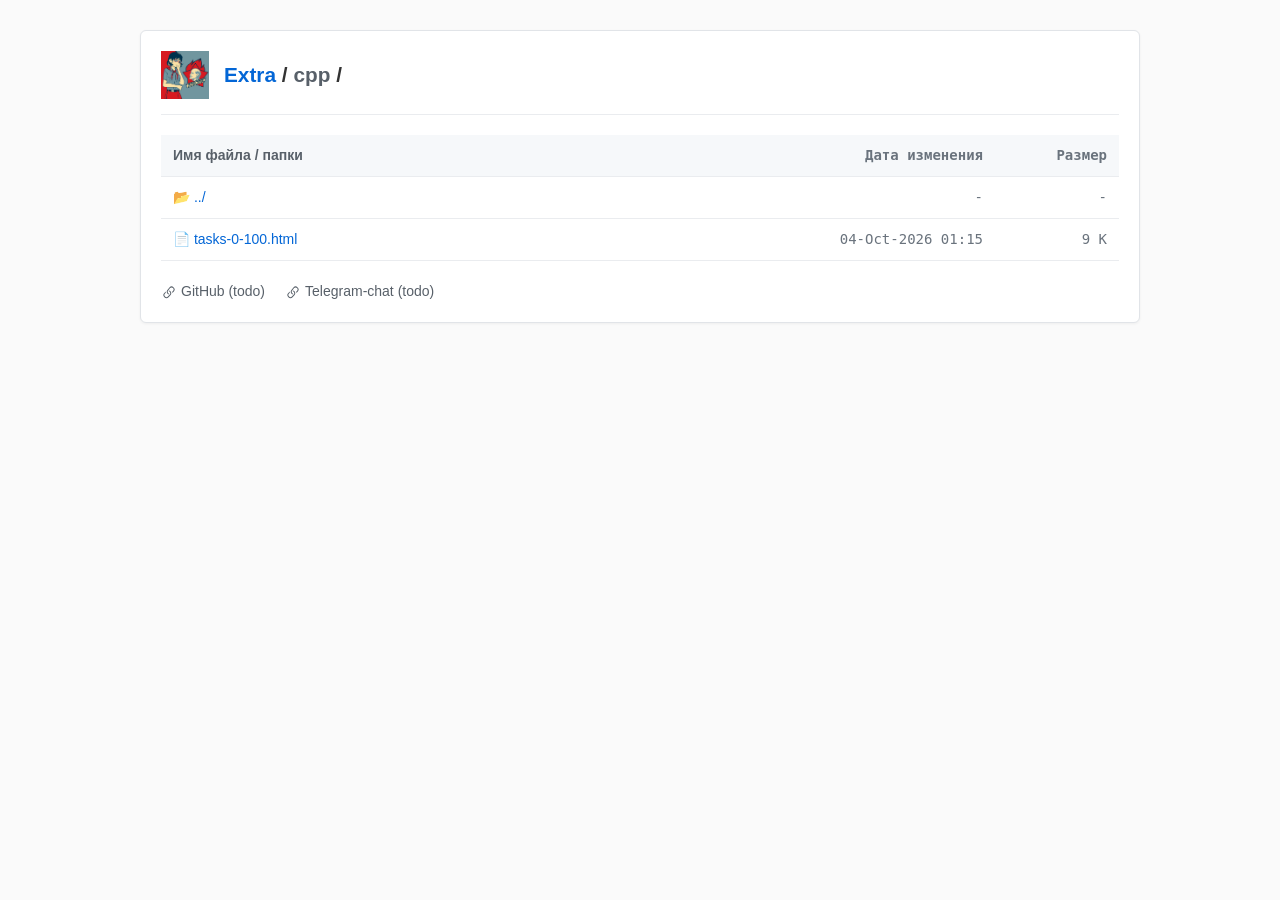
==== extra/cpp/index.html @ 7813ad3c "добавлены ai-скрипты для генерации статического сайта (github pages)" ====
<!DOCTYPE html><html lang="ru"><head><meta charset="UTF-8"><title>Index of /cpp</title><link rel="stylesheet" href="../styles.css"></head><body><svg xmlns="http://w3.org" style="display: none;"><g id="icon-link"><path d="M4.715 6.542 3.343 7.914a3 3 0 1 0 4.243 4.243l1.828-1.829A3 3 0 0 0 8.586 5.5L8 6.086a1 1 0 0 0-.154.199 2 2 0 0 1 .861 3.337L6.88 11.45a2 2 0 1 1-2.83-2.83l.793-.792a4 4 0 0 1-.128-1.287z"/><path d="M6.586 4.672A3 3 0 0 0 7.414 9.5l.586-.586a1 1 0 0 0 .154-.199 2 2 0 0 1-.861-3.337L9.12 3.12a2 2 0 1 1 2.83 2.83l-.793.792a4 4 0 0 1 .128 1.287l1.372-1.372a3 3 0 1 0-4.243-4.243z"/></g></svg><div class="container"><div class="header"><img src="../logo.jpg" alt="Logo" width="48" height="48" onerror="this.style.display='none'"><div class="breadcrumbs"><a href="../index.html">Extra</a> / <span>cpp</span> / </div></div><table><thead><tr><th>Имя файла / папки</th><th class="meta-col">Дата изменения</th><th class="size-col">Размер</th></tr></thead><tbody><tr><td><a href="../index.html">&#128194; ../</a></td><td class="meta-col">-</td><td class="size-col">-</td></tr><tr><td><a href="tasks-0-100.html">📄 tasks-0-100.html</a></td><td class="meta-col">04-Oct-2026 01:15</td><td class="size-col">9 K</td></tr></tbody></table><div class="footer-links"><a href="https://github.com" target="_blank" class="footer-link gh-hover"><svg width="14" height="14" fill="currentColor"><use href="#icon-link"/></svg> GitHub (todo) </a><a href="https://t.me" target="_blank" class="footer-link tg-hover"><svg width="14" height="14" fill="currentColor"><use href="#icon-link"/></svg> Telegram-chat (todo) </a></div></div></body></html>
---- extra/styles.css ----
/* Общие стили страниц */
body {
    font-family: -apple-system, BlinkMacSystemFont, "Segoe UI", Helvetica, Arial, sans-serif;
    padding: 30px;
    background: #fafafa;
    color: #333;
    line-height: 1.5;
    margin: 0;
}

.container {
    max-width: 1000px;
    margin: 0 auto;
    background: #fff;
    padding: 20px;
    border: 1px solid #e1e4e8;
    border-radius: 6px;
    box-shadow: 0 1px 3px rgba(0, 0, 0, 0.05);
    box-sizing: border-box;
}

.header {
    display: flex;
    align-items: center;
    gap: 15px;
    margin-bottom: 20px;
    border-bottom: 1px solid #eaecef;
    padding-bottom: 15px;
}

.breadcrumbs {
    font-size: 1.3em;
    font-weight: 600;
}

.breadcrumbs a {
    color: #0366d6;
    text-decoration: none;
}

.breadcrumbs a:hover {
    text-decoration: underline;
}

.breadcrumbs span {
    color: #586069;
}

.wrapped-content-container {
    padding-top: 15px;
    width: 100%;
    overflow-x: auto;
}

/* Стили таблиц индексов */
table {
    width: 100%;
    border-collapse: collapse;
    margin-top: 10px;
}

tr {
    border-bottom: 1px solid #eaecef;
    transition: background-color 0.15s ease;
}

/* Подсветка строки при наведении на ссылку внутри неё */
tr:hover {
    background-color: #f6f8fa;
}

th {
    font-weight: 600;
    color: #586069;
    background: #f6f8fa;
    padding: 10px 12px;
    text-align: left;
    font-size: 14px;
}

td {
    padding: 0; /* Убираем падинги из ячейки для заполнения кликабельной областью ссылки */
    font-size: 14px;
}

/* Делаем ссылку блочным элементом, чтобы она занимала всю высоту и ширину ячейки td */
td a {
    display: block;
    padding: 10px 12px;
    color: #0366d6;
    text-decoration: none;
    font-weight: 500;
    width: 100%;
    box-sizing: border-box;
}

td a:hover {
    text-decoration: underline;
}

.meta-col {
    padding: 10px 12px;
    text-align: right;
    color: #6a737d;
    width: 180px;
    font-family: monospace;
}

.size-col {
    padding: 10px 12px;
    text-align: right;
    color: #6a737d;
    width: 100px;
    font-family: monospace;
}

/* Нижний блок (подвал) */
.footer-links {
    margin-top: 15px;
    padding-top: 5px;
    display: flex;
    gap: 20px;
}

.footer-link {
    display: inline-flex;
    align-items: center;
    gap: 6px;
    font-size: 14px;
    color: #586069;
    text-decoration: none;
    font-weight: 500;
    transition: color 0.2s;
}

.footer-link svg {
    display: inline-block;
    vertical-align: middle;
}

.gh-hover:hover {
    color: #0366d6;
    text-decoration: underline;
}

.tg-hover:hover {
    color: #0088cc;
    text-decoration: underline;
}
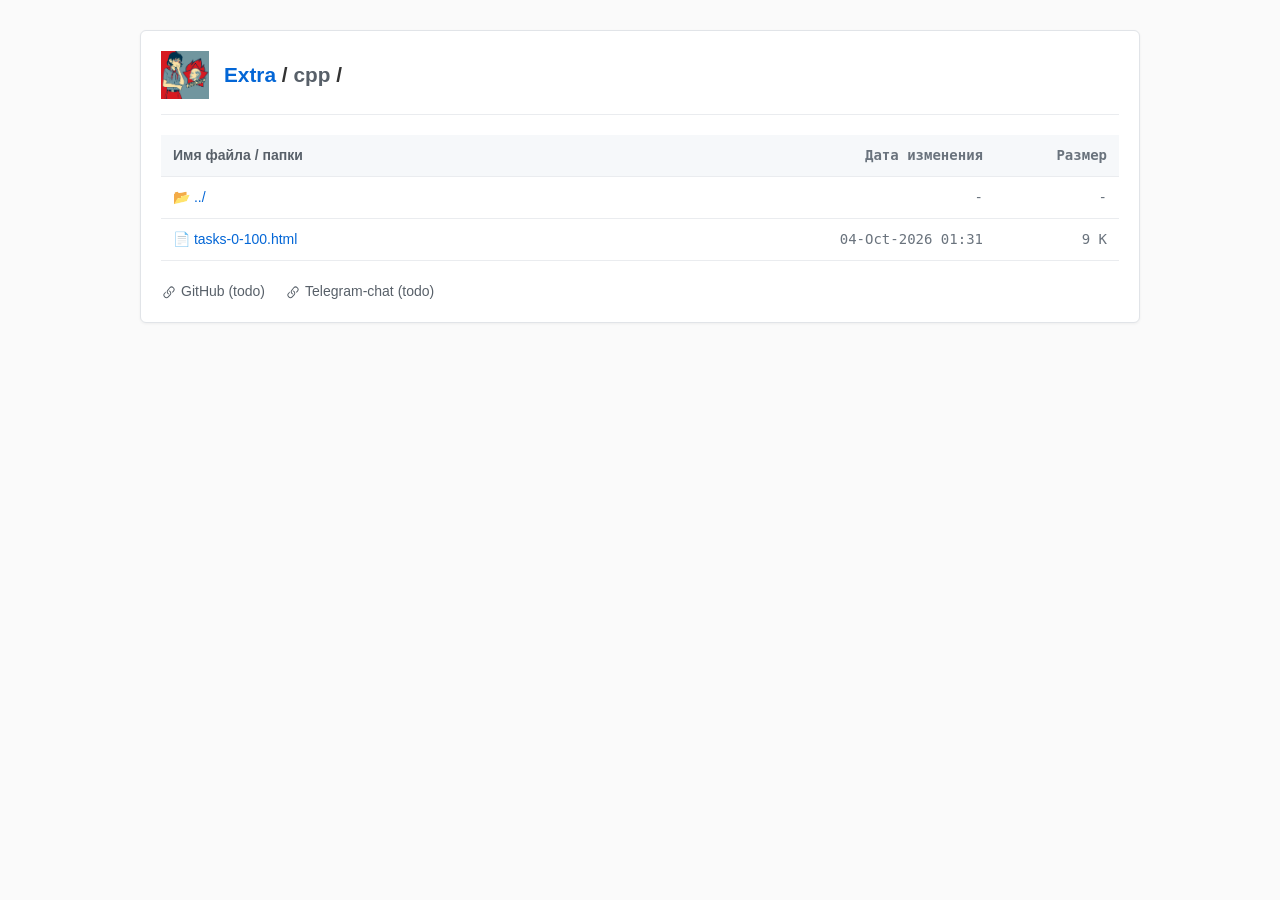
==== commit 670847aa: "обновлены ссылки на решение C++ задач" ====
--- a/extra/cpp/index.html
+++ b/extra/cpp/index.html
@@ -1 +1 @@
-<!DOCTYPE html><html lang="ru"><head><meta charset="UTF-8"><title>Index of /cpp</title><link rel="stylesheet" href="../styles.css"></head><body><svg xmlns="http://w3.org" style="display: none;"><g id="icon-link"><path d="M4.715 6.542 3.343 7.914a3 3 0 1 0 4.243 4.243l1.828-1.829A3 3 0 0 0 8.586 5.5L8 6.086a1 1 0 0 0-.154.199 2 2 0 0 1 .861 3.337L6.88 11.45a2 2 0 1 1-2.83-2.83l.793-.792a4 4 0 0 1-.128-1.287z"/><path d="M6.586 4.672A3 3 0 0 0 7.414 9.5l.586-.586a1 1 0 0 0 .154-.199 2 2 0 0 1-.861-3.337L9.12 3.12a2 2 0 1 1 2.83 2.83l-.793.792a4 4 0 0 1 .128 1.287l1.372-1.372a3 3 0 1 0-4.243-4.243z"/></g></svg><div class="container"><div class="header"><img src="../logo.jpg" alt="Logo" width="48" height="48" onerror="this.style.display='none'"><div class="breadcrumbs"><a href="../index.html">Extra</a> / <span>cpp</span> / </div></div><table><thead><tr><th>Имя файла / папки</th><th class="meta-col">Дата изменения</th><th class="size-col">Размер</th></tr></thead><tbody><tr><td><a href="../index.html">&#128194; ../</a></td><td class="meta-col">-</td><td class="size-col">-</td></tr><tr><td><a href="tasks-0-100.html">📄 tasks-0-100.html</a></td><td class="meta-col">04-Oct-2026 01:15</td><td class="size-col">9 K</td></tr></tbody></table><div class="footer-links"><a href="https://github.com" target="_blank" class="footer-link gh-hover"><svg width="14" height="14" fill="currentColor"><use href="#icon-link"/></svg> GitHub (todo) </a><a href="https://t.me" target="_blank" class="footer-link tg-hover"><svg width="14" height="14" fill="currentColor"><use href="#icon-link"/></svg> Telegram-chat (todo) </a></div></div></body></html>+<!DOCTYPE html><html lang="ru"><head><meta charset="UTF-8"><title>Index of /cpp</title><link rel="stylesheet" href="../styles.css"></head><body><svg xmlns="http://w3.org" style="display: none;"><g id="icon-link"><path d="M4.715 6.542 3.343 7.914a3 3 0 1 0 4.243 4.243l1.828-1.829A3 3 0 0 0 8.586 5.5L8 6.086a1 1 0 0 0-.154.199 2 2 0 0 1 .861 3.337L6.88 11.45a2 2 0 1 1-2.83-2.83l.793-.792a4 4 0 0 1-.128-1.287z"/><path d="M6.586 4.672A3 3 0 0 0 7.414 9.5l.586-.586a1 1 0 0 0 .154-.199 2 2 0 0 1-.861-3.337L9.12 3.12a2 2 0 1 1 2.83 2.83l-.793.792a4 4 0 0 1 .128 1.287l1.372-1.372a3 3 0 1 0-4.243-4.243z"/></g></svg><div class="container"><div class="header"><img src="../logo.jpg" alt="Logo" width="48" height="48" onerror="this.style.display='none'"><div class="breadcrumbs"><a href="../index.html">Extra</a> / <span>cpp</span> / </div></div><table><thead><tr><th>Имя файла / папки</th><th class="meta-col">Дата изменения</th><th class="size-col">Размер</th></tr></thead><tbody><tr><td><a href="../index.html">&#128194; ../</a></td><td class="meta-col">-</td><td class="size-col">-</td></tr><tr><td><a href="tasks-0-100.html">📄 tasks-0-100.html</a></td><td class="meta-col">04-Oct-2026 01:31</td><td class="size-col">9 K</td></tr></tbody></table><div class="footer-links"><a href="https://github.com" target="_blank" class="footer-link gh-hover"><svg width="14" height="14" fill="currentColor"><use href="#icon-link"/></svg> GitHub (todo) </a><a href="https://t.me" target="_blank" class="footer-link tg-hover"><svg width="14" height="14" fill="currentColor"><use href="#icon-link"/></svg> Telegram-chat (todo) </a></div></div></body></html>
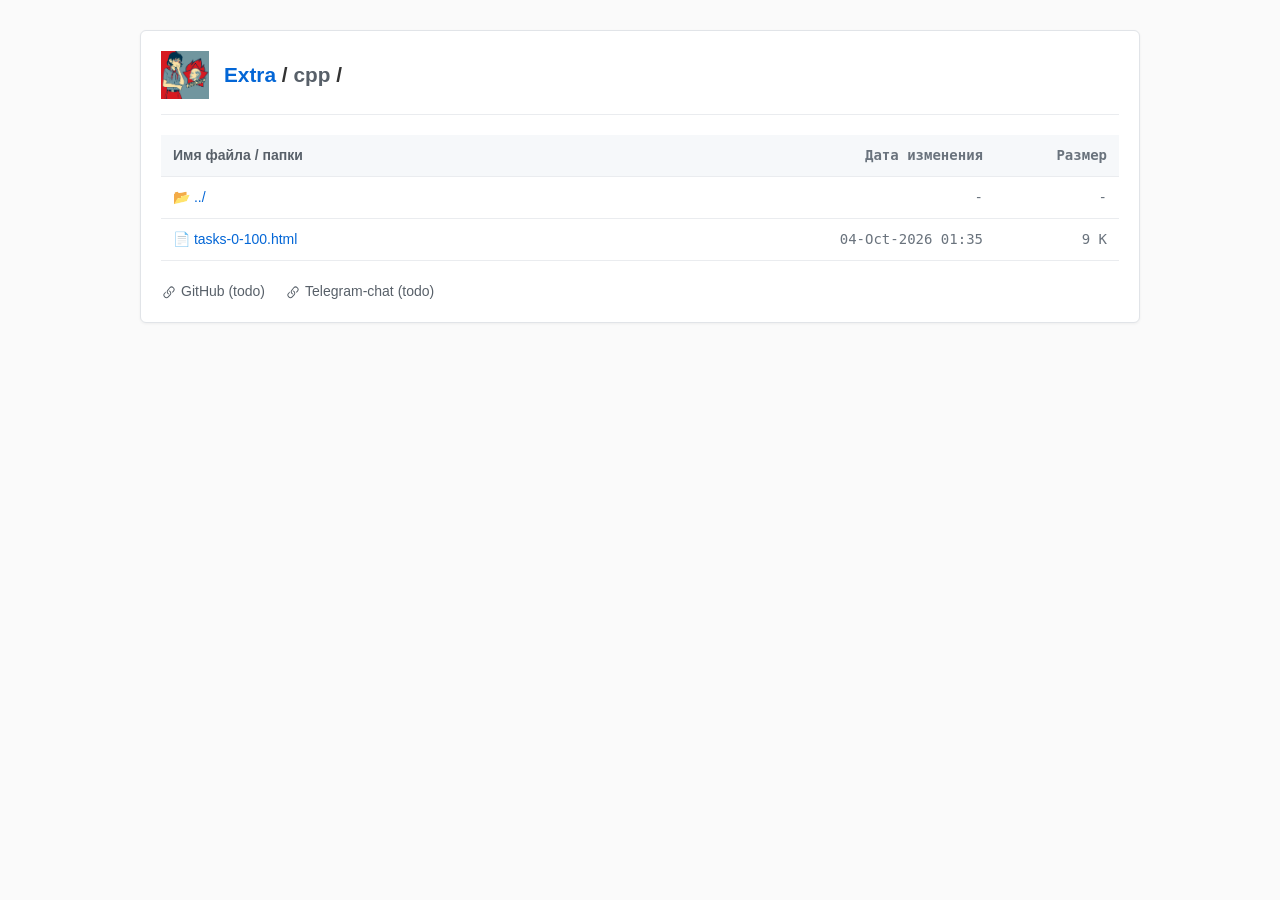
==== commit 7765c04d: "изменён скрипт для отправки сообщений в телеграм (предпросмотр ссылок отключён)" ====
--- a/extra/cpp/index.html
+++ b/extra/cpp/index.html
@@ -1 +1 @@
-<!DOCTYPE html><html lang="ru"><head><meta charset="UTF-8"><title>Index of /cpp</title><link rel="stylesheet" href="../styles.css"></head><body><svg xmlns="http://w3.org" style="display: none;"><g id="icon-link"><path d="M4.715 6.542 3.343 7.914a3 3 0 1 0 4.243 4.243l1.828-1.829A3 3 0 0 0 8.586 5.5L8 6.086a1 1 0 0 0-.154.199 2 2 0 0 1 .861 3.337L6.88 11.45a2 2 0 1 1-2.83-2.83l.793-.792a4 4 0 0 1-.128-1.287z"/><path d="M6.586 4.672A3 3 0 0 0 7.414 9.5l.586-.586a1 1 0 0 0 .154-.199 2 2 0 0 1-.861-3.337L9.12 3.12a2 2 0 1 1 2.83 2.83l-.793.792a4 4 0 0 1 .128 1.287l1.372-1.372a3 3 0 1 0-4.243-4.243z"/></g></svg><div class="container"><div class="header"><img src="../logo.jpg" alt="Logo" width="48" height="48" onerror="this.style.display='none'"><div class="breadcrumbs"><a href="../index.html">Extra</a> / <span>cpp</span> / </div></div><table><thead><tr><th>Имя файла / папки</th><th class="meta-col">Дата изменения</th><th class="size-col">Размер</th></tr></thead><tbody><tr><td><a href="../index.html">&#128194; ../</a></td><td class="meta-col">-</td><td class="size-col">-</td></tr><tr><td><a href="tasks-0-100.html">📄 tasks-0-100.html</a></td><td class="meta-col">04-Oct-2026 01:31</td><td class="size-col">9 K</td></tr></tbody></table><div class="footer-links"><a href="https://github.com" target="_blank" class="footer-link gh-hover"><svg width="14" height="14" fill="currentColor"><use href="#icon-link"/></svg> GitHub (todo) </a><a href="https://t.me" target="_blank" class="footer-link tg-hover"><svg width="14" height="14" fill="currentColor"><use href="#icon-link"/></svg> Telegram-chat (todo) </a></div></div></body></html>+<!DOCTYPE html><html lang="ru"><head><meta charset="UTF-8"><title>Index of /cpp</title><link rel="stylesheet" href="../styles.css"></head><body><svg xmlns="http://w3.org" style="display: none;"><g id="icon-link"><path d="M4.715 6.542 3.343 7.914a3 3 0 1 0 4.243 4.243l1.828-1.829A3 3 0 0 0 8.586 5.5L8 6.086a1 1 0 0 0-.154.199 2 2 0 0 1 .861 3.337L6.88 11.45a2 2 0 1 1-2.83-2.83l.793-.792a4 4 0 0 1-.128-1.287z"/><path d="M6.586 4.672A3 3 0 0 0 7.414 9.5l.586-.586a1 1 0 0 0 .154-.199 2 2 0 0 1-.861-3.337L9.12 3.12a2 2 0 1 1 2.83 2.83l-.793.792a4 4 0 0 1 .128 1.287l1.372-1.372a3 3 0 1 0-4.243-4.243z"/></g></svg><div class="container"><div class="header"><img src="../logo.jpg" alt="Logo" width="48" height="48" onerror="this.style.display='none'"><div class="breadcrumbs"><a href="../index.html">Extra</a> / <span>cpp</span> / </div></div><table><thead><tr><th>Имя файла / папки</th><th class="meta-col">Дата изменения</th><th class="size-col">Размер</th></tr></thead><tbody><tr><td><a href="../index.html">&#128194; ../</a></td><td class="meta-col">-</td><td class="size-col">-</td></tr><tr><td><a href="tasks-0-100.html">📄 tasks-0-100.html</a></td><td class="meta-col">04-Oct-2026 01:35</td><td class="size-col">9 K</td></tr></tbody></table><div class="footer-links"><a href="https://github.com" target="_blank" class="footer-link gh-hover"><svg width="14" height="14" fill="currentColor"><use href="#icon-link"/></svg> GitHub (todo) </a><a href="https://t.me" target="_blank" class="footer-link tg-hover"><svg width="14" height="14" fill="currentColor"><use href="#icon-link"/></svg> Telegram-chat (todo) </a></div></div></body></html>
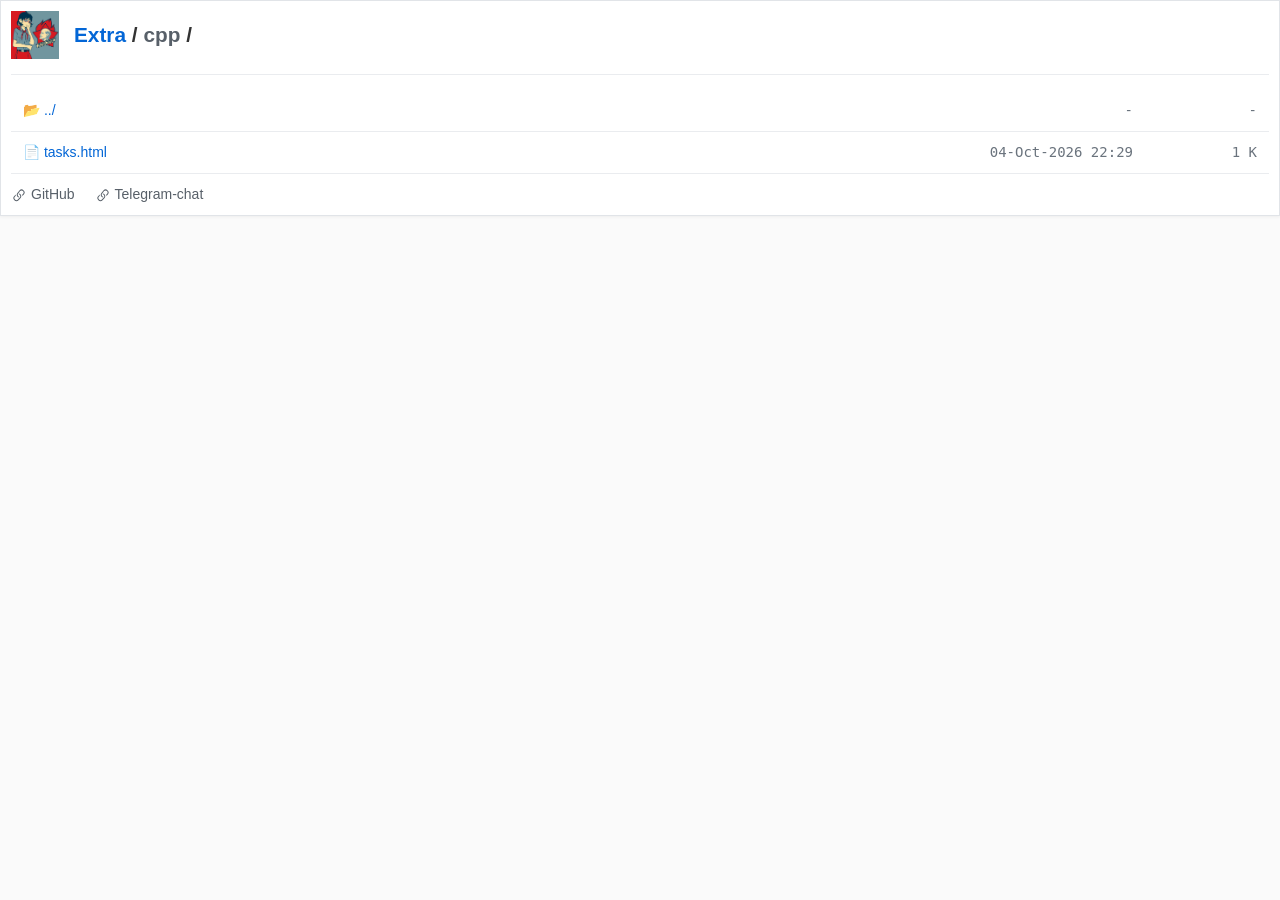
==== commit 6f2d50de: "восстановлена часть доказательств по алгебре, обновлены ссылки" ====
--- a/extra/cpp/index.html
+++ b/extra/cpp/index.html
@@ -1 +1 @@
-<!DOCTYPE html><html lang="ru"><head><meta charset="UTF-8"><title>Index of /cpp</title><link rel="stylesheet" href="../styles.css"></head><body><svg xmlns="http://w3.org" style="display: none;"><g id="icon-link"><path d="M4.715 6.542 3.343 7.914a3 3 0 1 0 4.243 4.243l1.828-1.829A3 3 0 0 0 8.586 5.5L8 6.086a1 1 0 0 0-.154.199 2 2 0 0 1 .861 3.337L6.88 11.45a2 2 0 1 1-2.83-2.83l.793-.792a4 4 0 0 1-.128-1.287z"/><path d="M6.586 4.672A3 3 0 0 0 7.414 9.5l.586-.586a1 1 0 0 0 .154-.199 2 2 0 0 1-.861-3.337L9.12 3.12a2 2 0 1 1 2.83 2.83l-.793.792a4 4 0 0 1 .128 1.287l1.372-1.372a3 3 0 1 0-4.243-4.243z"/></g></svg><div class="container"><div class="header"><img src="../logo.jpg" alt="Logo" width="48" height="48" onerror="this.style.display='none'"><div class="breadcrumbs"><a href="../index.html">Extra</a> / <span>cpp</span> / </div></div><table><thead><tr><th>Имя файла / папки</th><th class="meta-col">Дата изменения</th><th class="size-col">Размер</th></tr></thead><tbody><tr><td><a href="../index.html">&#128194; ../</a></td><td class="meta-col">-</td><td class="size-col">-</td></tr><tr><td><a href="tasks-0-100.html">📄 tasks-0-100.html</a></td><td class="meta-col">04-Oct-2026 01:35</td><td class="size-col">9 K</td></tr></tbody></table><div class="footer-links"><a href="https://github.com" target="_blank" class="footer-link gh-hover"><svg width="14" height="14" fill="currentColor"><use href="#icon-link"/></svg> GitHub (todo) </a><a href="https://t.me" target="_blank" class="footer-link tg-hover"><svg width="14" height="14" fill="currentColor"><use href="#icon-link"/></svg> Telegram-chat (todo) </a></div></div></body></html>+<!DOCTYPE html><html lang="ru"><head><meta charset="UTF-8"><title>Index of /cpp</title><link rel="stylesheet" href="../styles.css"></head><body><svg xmlns="http://w3.org" style="display: none;"><g id="icon-link"><path d="M4.715 6.542 3.343 7.914a3 3 0 1 0 4.243 4.243l1.828-1.829A3 3 0 0 0 8.586 5.5L8 6.086a1 1 0 0 0-.154.199 2 2 0 0 1 .861 3.337L6.88 11.45a2 2 0 1 1-2.83-2.83l.793-.792a4 4 0 0 1-.128-1.287z"/><path d="M6.586 4.672A3 3 0 0 0 7.414 9.5l.586-.586a1 1 0 0 0 .154-.199 2 2 0 0 1-.861-3.337L9.12 3.12a2 2 0 1 1 2.83 2.83l-.793.792a4 4 0 0 1 .128 1.287l1.372-1.372a3 3 0 1 0-4.243-4.243z"/></g></svg><div class="container"><div class="header"><img src="../logo.jpg" alt="Logo" width="48" height="48" onerror="this.style.display='none'"><div class="breadcrumbs"><a href="../index.html">Extra</a> / <span>cpp</span> / </div></div><table><tbody><tr><td><a href="../index.html">&#128194; ../</a></td><td class="meta-col">-</td><td class="size-col">-</td></tr><tr><td><a href="tasks.html">📄 tasks.html</a></td><td class="meta-col">04-Oct-2026 22:29</td><td class="size-col">1 K</td></tr></tbody></table><div class="footer-links"><a href="https://github.com/konsilerinos/books-knowledge" target="_blank" class="footer-link gh-hover"><svg width="14" height="14" fill="currentColor"><use href="#icon-link"/></svg> GitHub </a><a href="https://t.me/+Nljv_-BhSJU3MmQy" target="_blank" class="footer-link tg-hover"><svg width="14" height="14" fill="currentColor"><use href="#icon-link"/></svg> Telegram-chat </a></div></div></body></html>
--- a/extra/styles.css
+++ b/extra/styles.css
@@ -1,7 +1,6 @@
-/* Общие стили страниц */
 body {
     font-family: -apple-system, BlinkMacSystemFont, "Segoe UI", Helvetica, Arial, sans-serif;
-    padding: 30px;
+	padding: 0px;
     background: #fafafa;
     color: #333;
     line-height: 1.5;
@@ -9,12 +8,12 @@
 }
 
 .container {
-    max-width: 1000px;
-    margin: 0 auto;
+    width: 100%;
+    max-width: 100%;
+    margin: 0;
     background: #fff;
-    padding: 20px;
+    padding: 10px;
     border: 1px solid #e1e4e8;
-    border-radius: 6px;
     box-shadow: 0 1px 3px rgba(0, 0, 0, 0.05);
     box-sizing: border-box;
 }
@@ -23,7 +22,7 @@
     display: flex;
     align-items: center;
     gap: 15px;
-    margin-bottom: 20px;
+    margin-bottom: 15px;
     border-bottom: 1px solid #eaecef;
     padding-bottom: 15px;
 }
@@ -47,16 +46,15 @@
 }
 
 .wrapped-content-container {
-    padding-top: 15px;
+    padding-top: 0px;
     width: 100%;
     overflow-x: auto;
 }
 
-/* Стили таблиц индексов */
 table {
     width: 100%;
     border-collapse: collapse;
-    margin-top: 10px;
+    margin-top: 0px;
 }
 
 tr {
@@ -64,7 +62,6 @@
     transition: background-color 0.15s ease;
 }
 
-/* Подсветка строки при наведении на ссылку внутри неё */
 tr:hover {
     background-color: #f6f8fa;
 }
@@ -79,11 +76,10 @@
 }
 
 td {
-    padding: 0; /* Убираем падинги из ячейки для заполнения кликабельной областью ссылки */
+    padding: 0;
     font-size: 14px;
 }
 
-/* Делаем ссылку блочным элементом, чтобы она занимала всю высоту и ширину ячейки td */
 td a {
     display: block;
     padding: 10px 12px;
@@ -114,9 +110,8 @@
     font-family: monospace;
 }
 
-/* Нижний блок (подвал) */
 .footer-links {
-    margin-top: 15px;
+    margin-top: 5px;
     padding-top: 5px;
     display: flex;
     gap: 20px;
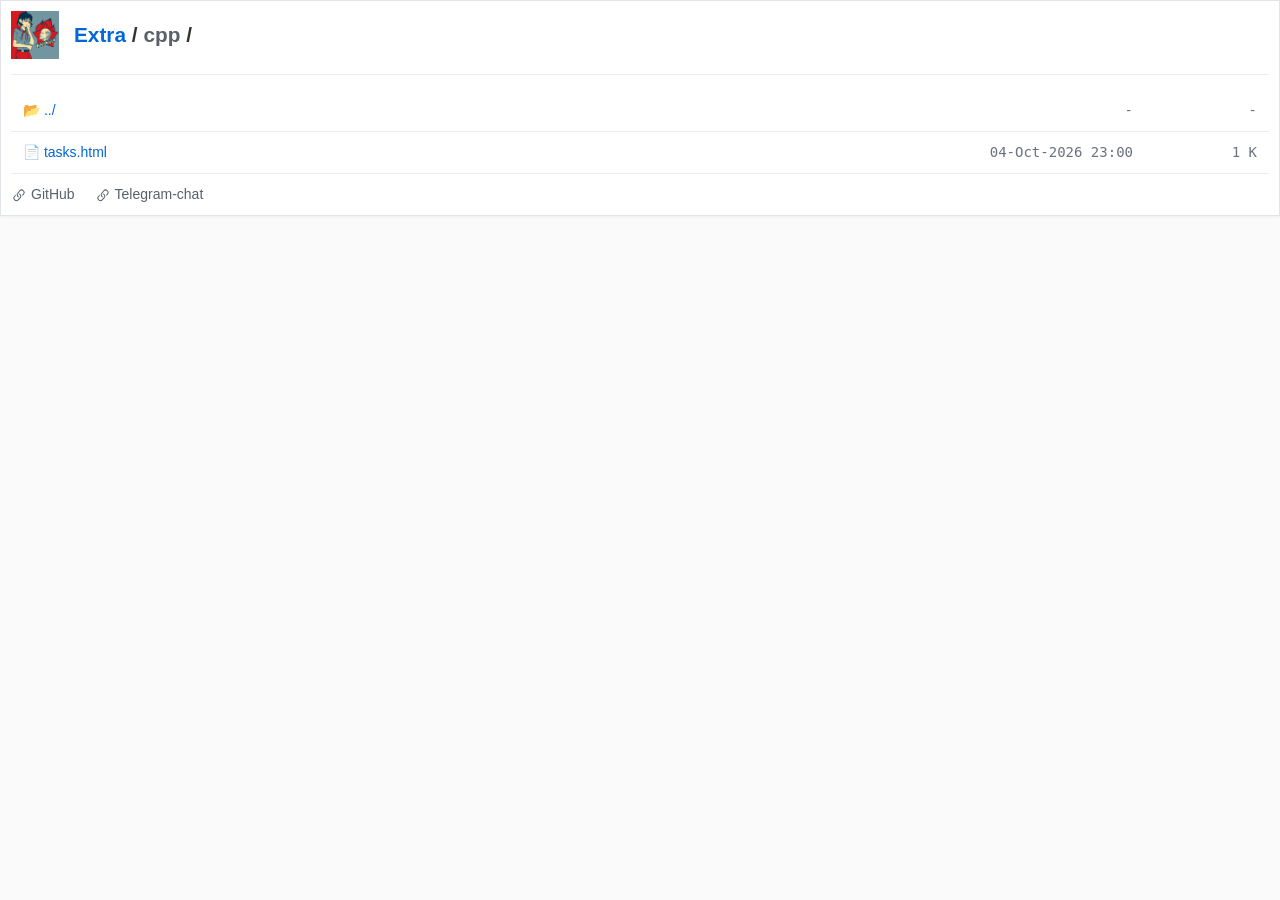
==== commit fdba5b72: "исправлена опечатка для доказательства-1 по алгебре" ====
--- a/extra/cpp/index.html
+++ b/extra/cpp/index.html
@@ -1 +1 @@
-<!DOCTYPE html><html lang="ru"><head><meta charset="UTF-8"><title>Index of /cpp</title><link rel="stylesheet" href="../styles.css"></head><body><svg xmlns="http://w3.org" style="display: none;"><g id="icon-link"><path d="M4.715 6.542 3.343 7.914a3 3 0 1 0 4.243 4.243l1.828-1.829A3 3 0 0 0 8.586 5.5L8 6.086a1 1 0 0 0-.154.199 2 2 0 0 1 .861 3.337L6.88 11.45a2 2 0 1 1-2.83-2.83l.793-.792a4 4 0 0 1-.128-1.287z"/><path d="M6.586 4.672A3 3 0 0 0 7.414 9.5l.586-.586a1 1 0 0 0 .154-.199 2 2 0 0 1-.861-3.337L9.12 3.12a2 2 0 1 1 2.83 2.83l-.793.792a4 4 0 0 1 .128 1.287l1.372-1.372a3 3 0 1 0-4.243-4.243z"/></g></svg><div class="container"><div class="header"><img src="../logo.jpg" alt="Logo" width="48" height="48" onerror="this.style.display='none'"><div class="breadcrumbs"><a href="../index.html">Extra</a> / <span>cpp</span> / </div></div><table><tbody><tr><td><a href="../index.html">&#128194; ../</a></td><td class="meta-col">-</td><td class="size-col">-</td></tr><tr><td><a href="tasks.html">📄 tasks.html</a></td><td class="meta-col">04-Oct-2026 22:29</td><td class="size-col">1 K</td></tr></tbody></table><div class="footer-links"><a href="https://github.com/konsilerinos/books-knowledge" target="_blank" class="footer-link gh-hover"><svg width="14" height="14" fill="currentColor"><use href="#icon-link"/></svg> GitHub </a><a href="https://t.me/+Nljv_-BhSJU3MmQy" target="_blank" class="footer-link tg-hover"><svg width="14" height="14" fill="currentColor"><use href="#icon-link"/></svg> Telegram-chat </a></div></div></body></html>+<!DOCTYPE html><html lang="ru"><head><meta charset="UTF-8"><title>Index of /cpp</title><link rel="stylesheet" href="../styles.css"></head><body><svg xmlns="http://w3.org" style="display: none;"><g id="icon-link"><path d="M4.715 6.542 3.343 7.914a3 3 0 1 0 4.243 4.243l1.828-1.829A3 3 0 0 0 8.586 5.5L8 6.086a1 1 0 0 0-.154.199 2 2 0 0 1 .861 3.337L6.88 11.45a2 2 0 1 1-2.83-2.83l.793-.792a4 4 0 0 1-.128-1.287z"/><path d="M6.586 4.672A3 3 0 0 0 7.414 9.5l.586-.586a1 1 0 0 0 .154-.199 2 2 0 0 1-.861-3.337L9.12 3.12a2 2 0 1 1 2.83 2.83l-.793.792a4 4 0 0 1 .128 1.287l1.372-1.372a3 3 0 1 0-4.243-4.243z"/></g></svg><div class="container"><div class="header"><img src="../logo.jpg" alt="Logo" width="48" height="48" onerror="this.style.display='none'"><div class="breadcrumbs"><a href="../index.html">Extra</a> / <span>cpp</span> / </div></div><table><tbody><tr><td><a href="../index.html">&#128194; ../</a></td><td class="meta-col">-</td><td class="size-col">-</td></tr><tr><td><a href="tasks.html">📄 tasks.html</a></td><td class="meta-col">04-Oct-2026 23:00</td><td class="size-col">1 K</td></tr></tbody></table><div class="footer-links"><a href="https://github.com/konsilerinos/books-knowledge" target="_blank" class="footer-link gh-hover"><svg width="14" height="14" fill="currentColor"><use href="#icon-link"/></svg> GitHub </a><a href="https://t.me/+Nljv_-BhSJU3MmQy" target="_blank" class="footer-link tg-hover"><svg width="14" height="14" fill="currentColor"><use href="#icon-link"/></svg> Telegram-chat </a></div></div></body></html>
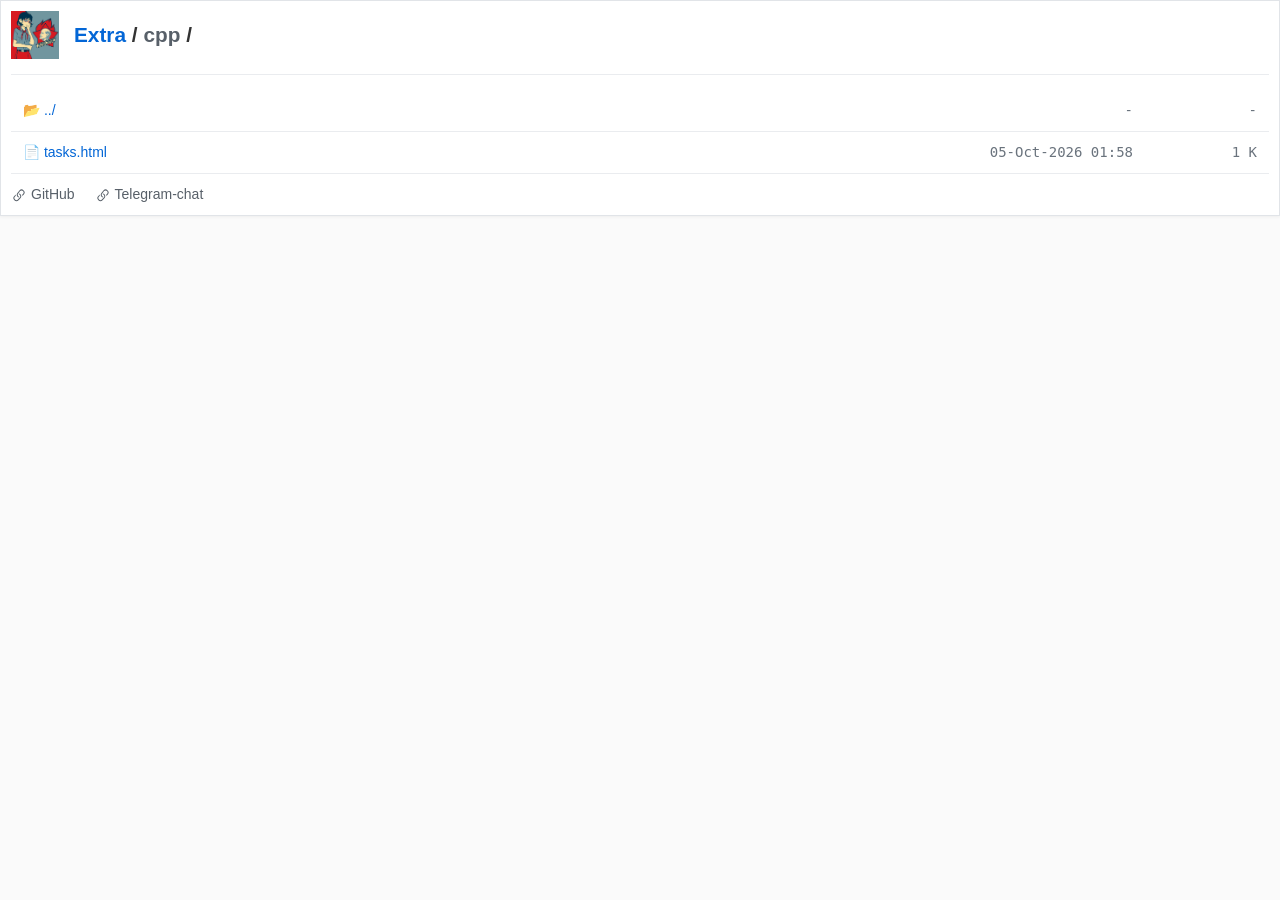
==== commit 49fa3784: "[no ci] minor changes" ====
--- a/extra/cpp/index.html
+++ b/extra/cpp/index.html
@@ -1 +1 @@
-<!DOCTYPE html><html lang="ru"><head><meta charset="UTF-8"><title>Index of /cpp</title><link rel="stylesheet" href="../styles.css"></head><body><svg xmlns="http://w3.org" style="display: none;"><g id="icon-link"><path d="M4.715 6.542 3.343 7.914a3 3 0 1 0 4.243 4.243l1.828-1.829A3 3 0 0 0 8.586 5.5L8 6.086a1 1 0 0 0-.154.199 2 2 0 0 1 .861 3.337L6.88 11.45a2 2 0 1 1-2.83-2.83l.793-.792a4 4 0 0 1-.128-1.287z"/><path d="M6.586 4.672A3 3 0 0 0 7.414 9.5l.586-.586a1 1 0 0 0 .154-.199 2 2 0 0 1-.861-3.337L9.12 3.12a2 2 0 1 1 2.83 2.83l-.793.792a4 4 0 0 1 .128 1.287l1.372-1.372a3 3 0 1 0-4.243-4.243z"/></g></svg><div class="container"><div class="header"><img src="../logo.jpg" alt="Logo" width="48" height="48" onerror="this.style.display='none'"><div class="breadcrumbs"><a href="../index.html">Extra</a> / <span>cpp</span> / </div></div><table><tbody><tr><td><a href="../index.html">&#128194; ../</a></td><td class="meta-col">-</td><td class="size-col">-</td></tr><tr><td><a href="tasks.html">📄 tasks.html</a></td><td class="meta-col">04-Oct-2026 23:00</td><td class="size-col">1 K</td></tr></tbody></table><div class="footer-links"><a href="https://github.com/konsilerinos/books-knowledge" target="_blank" class="footer-link gh-hover"><svg width="14" height="14" fill="currentColor"><use href="#icon-link"/></svg> GitHub </a><a href="https://t.me/+Nljv_-BhSJU3MmQy" target="_blank" class="footer-link tg-hover"><svg width="14" height="14" fill="currentColor"><use href="#icon-link"/></svg> Telegram-chat </a></div></div></body></html>+<!DOCTYPE html><html lang="ru"><head><meta charset="UTF-8"><title>Index of /cpp</title><link rel="stylesheet" href="../styles.css"></head><body><svg xmlns="http://w3.org" style="display: none;"><g id="icon-link"><path d="M4.715 6.542 3.343 7.914a3 3 0 1 0 4.243 4.243l1.828-1.829A3 3 0 0 0 8.586 5.5L8 6.086a1 1 0 0 0-.154.199 2 2 0 0 1 .861 3.337L6.88 11.45a2 2 0 1 1-2.83-2.83l.793-.792a4 4 0 0 1-.128-1.287z"/><path d="M6.586 4.672A3 3 0 0 0 7.414 9.5l.586-.586a1 1 0 0 0 .154-.199 2 2 0 0 1-.861-3.337L9.12 3.12a2 2 0 1 1 2.83 2.83l-.793.792a4 4 0 0 1 .128 1.287l1.372-1.372a3 3 0 1 0-4.243-4.243z"/></g></svg><div class="container"><div class="header"><img src="../logo.jpg" alt="Logo" width="48" height="48" onerror="this.style.display='none'"><div class="breadcrumbs"><a href="../index.html">Extra</a> / <span>cpp</span> / </div></div><table><tbody><tr><td><a href="../index.html">&#128194; ../</a></td><td class="meta-col">-</td><td class="size-col">-</td></tr><tr><td><a href="tasks.html">📄 tasks.html</a></td><td class="meta-col">05-Oct-2026 01:58</td><td class="size-col">1 K</td></tr></tbody></table><div class="footer-links"><a href="https://github.com/konsilerinos/books-knowledge" target="_blank" class="footer-link gh-hover"><svg width="14" height="14" fill="currentColor"><use href="#icon-link"/></svg> GitHub </a><a href="https://t.me/+Nljv_-BhSJU3MmQy" target="_blank" class="footer-link tg-hover"><svg width="14" height="14" fill="currentColor"><use href="#icon-link"/></svg> Telegram-chat </a></div></div></body></html>
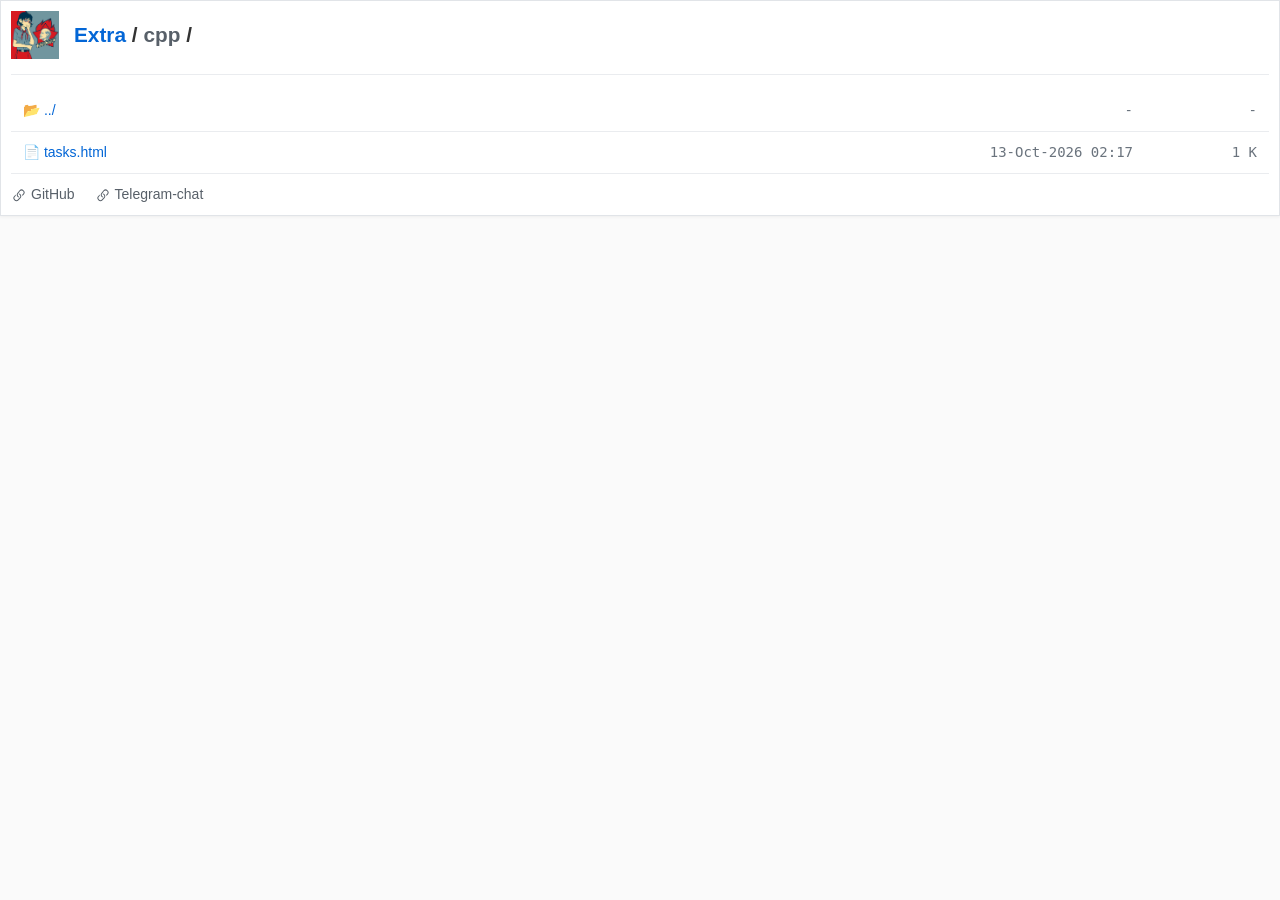
==== commit c93e119f: "обновлены карточки по алгебре и C++" ====
--- a/extra/cpp/index.html
+++ b/extra/cpp/index.html
@@ -1 +1 @@
-<!DOCTYPE html><html lang="ru"><head><meta charset="UTF-8"><title>Index of /cpp</title><link rel="stylesheet" href="../styles.css"></head><body><svg xmlns="http://w3.org" style="display: none;"><g id="icon-link"><path d="M4.715 6.542 3.343 7.914a3 3 0 1 0 4.243 4.243l1.828-1.829A3 3 0 0 0 8.586 5.5L8 6.086a1 1 0 0 0-.154.199 2 2 0 0 1 .861 3.337L6.88 11.45a2 2 0 1 1-2.83-2.83l.793-.792a4 4 0 0 1-.128-1.287z"/><path d="M6.586 4.672A3 3 0 0 0 7.414 9.5l.586-.586a1 1 0 0 0 .154-.199 2 2 0 0 1-.861-3.337L9.12 3.12a2 2 0 1 1 2.83 2.83l-.793.792a4 4 0 0 1 .128 1.287l1.372-1.372a3 3 0 1 0-4.243-4.243z"/></g></svg><div class="container"><div class="header"><img src="../logo.jpg" alt="Logo" width="48" height="48" onerror="this.style.display='none'"><div class="breadcrumbs"><a href="../index.html">Extra</a> / <span>cpp</span> / </div></div><table><tbody><tr><td><a href="../index.html">&#128194; ../</a></td><td class="meta-col">-</td><td class="size-col">-</td></tr><tr><td><a href="tasks.html">📄 tasks.html</a></td><td class="meta-col">05-Oct-2026 01:58</td><td class="size-col">1 K</td></tr></tbody></table><div class="footer-links"><a href="https://github.com/konsilerinos/books-knowledge" target="_blank" class="footer-link gh-hover"><svg width="14" height="14" fill="currentColor"><use href="#icon-link"/></svg> GitHub </a><a href="https://t.me/+Nljv_-BhSJU3MmQy" target="_blank" class="footer-link tg-hover"><svg width="14" height="14" fill="currentColor"><use href="#icon-link"/></svg> Telegram-chat </a></div></div></body></html>+<!DOCTYPE html><html lang="ru"><head><meta charset="UTF-8"><title>Index of /cpp</title><link rel="stylesheet" href="../styles.css"></head><body><svg xmlns="http://w3.org" style="display: none;"><g id="icon-link"><path d="M4.715 6.542 3.343 7.914a3 3 0 1 0 4.243 4.243l1.828-1.829A3 3 0 0 0 8.586 5.5L8 6.086a1 1 0 0 0-.154.199 2 2 0 0 1 .861 3.337L6.88 11.45a2 2 0 1 1-2.83-2.83l.793-.792a4 4 0 0 1-.128-1.287z"/><path d="M6.586 4.672A3 3 0 0 0 7.414 9.5l.586-.586a1 1 0 0 0 .154-.199 2 2 0 0 1-.861-3.337L9.12 3.12a2 2 0 1 1 2.83 2.83l-.793.792a4 4 0 0 1 .128 1.287l1.372-1.372a3 3 0 1 0-4.243-4.243z"/></g></svg><div class="container"><div class="header"><img src="../logo.jpg" alt="Logo" width="48" height="48" onerror="this.style.display='none'"><div class="breadcrumbs"><a href="../index.html">Extra</a> / <span>cpp</span> / </div></div><table><tbody><tr><td><a href="../index.html">&#128194; ../</a></td><td class="meta-col">-</td><td class="size-col">-</td></tr><tr><td><a href="tasks.html">📄 tasks.html</a></td><td class="meta-col">13-Oct-2026 02:17</td><td class="size-col">1 K</td></tr></tbody></table><div class="footer-links"><a href="https://github.com/konsilerinos/books-knowledge" target="_blank" class="footer-link gh-hover"><svg width="14" height="14" fill="currentColor"><use href="#icon-link"/></svg> GitHub </a><a href="https://t.me/+Nljv_-BhSJU3MmQy" target="_blank" class="footer-link tg-hover"><svg width="14" height="14" fill="currentColor"><use href="#icon-link"/></svg> Telegram-chat </a></div></div></body></html>
